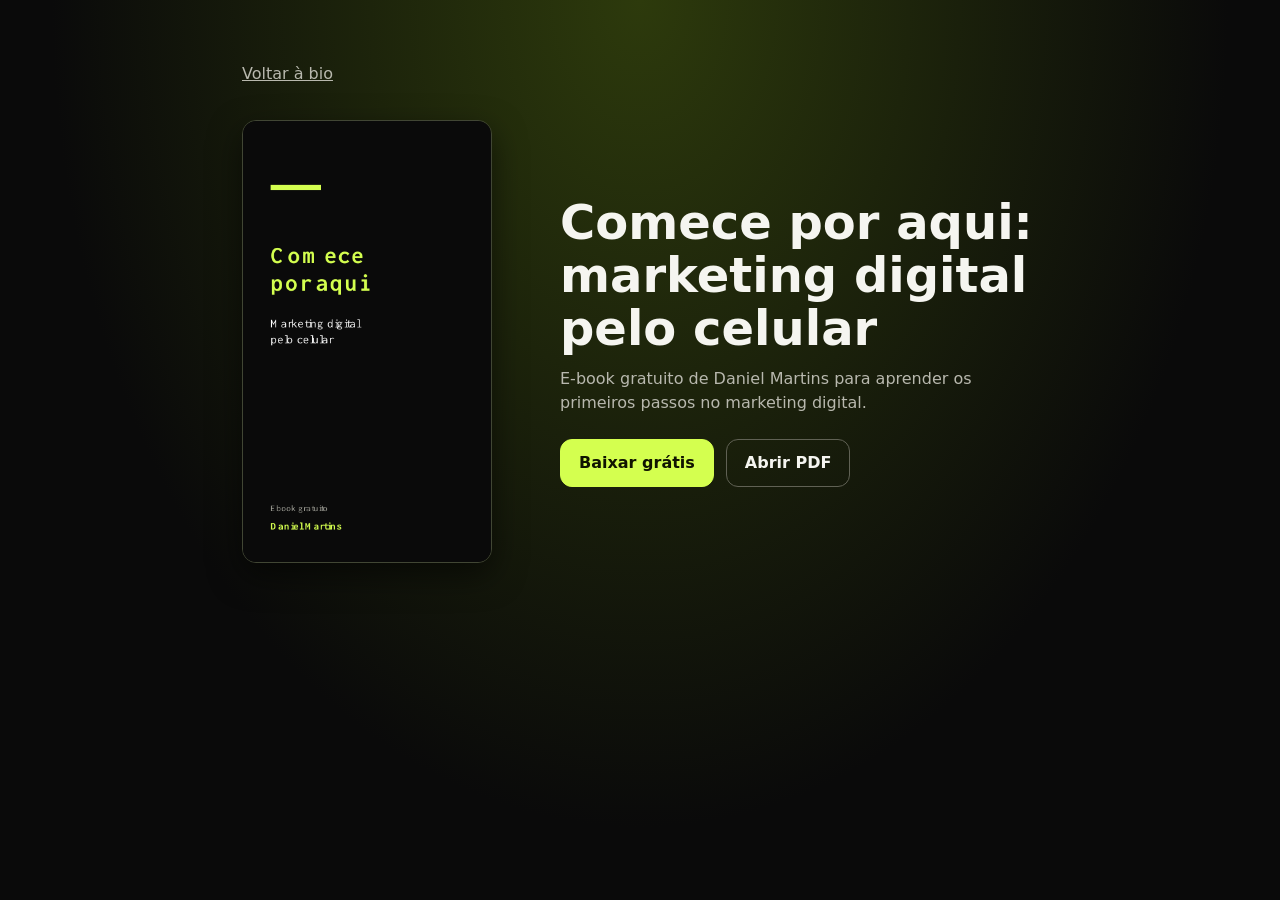
==== comece-por-aqui.html @ fa241b26 "Atualiza a bio e o e-book com o Telegram oficial" ====
<!DOCTYPE html>
<html lang="pt-BR">
<head>
  <meta charset="utf-8">
  <meta name="viewport" content="width=device-width, initial-scale=1">
  <meta name="description" content="Baixe grátis o e-book de Daniel Martins sobre os primeiros passos no marketing digital pelo celular.">
  <title>Comece por aqui | Daniel Martins</title>
  <style>
    :root { color-scheme: dark; --verde: #d4ff4f; --texto: #f5f5f0; --suave: #b8b8ae; }
    * { box-sizing: border-box; }
    body {
      margin: 0; min-height: 100vh; color: var(--texto);
      background: radial-gradient(ellipse at 50% 0%, #2d3a0c, #0a0a0a 65%);
      font: 1rem/1.5 Inter, system-ui, sans-serif;
    }
    main { width: min(100%, 900px); margin: auto; padding: clamp(20px, 5vw, 52px); }
    .voltar { display: inline-flex; min-height: 44px; align-items: center; color: var(--suave); }
    .livro {
      display: grid; grid-template-columns: minmax(0, 250px) minmax(0, 1fr);
      align-items: center; gap: clamp(24px, 7vw, 68px); margin-top: 24px;
    }
    .capa {
      display: block; width: 100%; height: auto; border: 1px solid #414634;
      border-radius: 14px; box-shadow: 0 12px 32px #0008;
    }
    h1 { margin: 0 0 12px; font-size: clamp(2rem, 5.6vw, 3rem); line-height: 1.11; }
    p { margin: 0 0 24px; color: var(--suave); }
    .acoes { display: flex; flex-wrap: wrap; gap: 12px; }
    .acao {
      display: inline-flex; justify-content: center; align-items: center; min-height: 48px;
      padding: 10px 18px; border: 1px solid #606154; border-radius: 12px;
      color: var(--texto); text-decoration: none; font-weight: 650;
    }
    .baixar { color: #101400; background: var(--verde); border-color: var(--verde); }
    a:focus-visible { outline: 3px solid var(--verde); outline-offset: 4px; }
    @media (max-width: 620px) {
      .livro { grid-template-columns: minmax(0, 1fr); text-align: center; margin-top: 12px; }
      .capa { width: min(53vw, 224px); margin: auto; }
      .acoes { justify-content: center; }
      .acao { flex: 1 1 135px; }
    }
  </style>
</head>
<body>
  <main>
    <a class="voltar" href="./">Voltar à bio</a>
    <section class="livro" aria-labelledby="titulo">
      <img class="capa" src="capa-ebook.png" alt="Capa do e-book Comece por aqui, de Daniel Martins">
      <div>
        <h1 id="titulo">Comece por aqui: marketing digital pelo celular</h1>
        <p>E-book gratuito de Daniel Martins para aprender os primeiros passos no marketing digital.</p>
        <div class="acoes">
          <a class="acao baixar" href="ebook-comece-por-aqui.pdf" download>Baixar grátis</a>
          <a class="acao" href="ebook-comece-por-aqui.pdf">Abrir PDF</a>
        </div>
      </div>
    </section>
  </main>
</body>
</html>
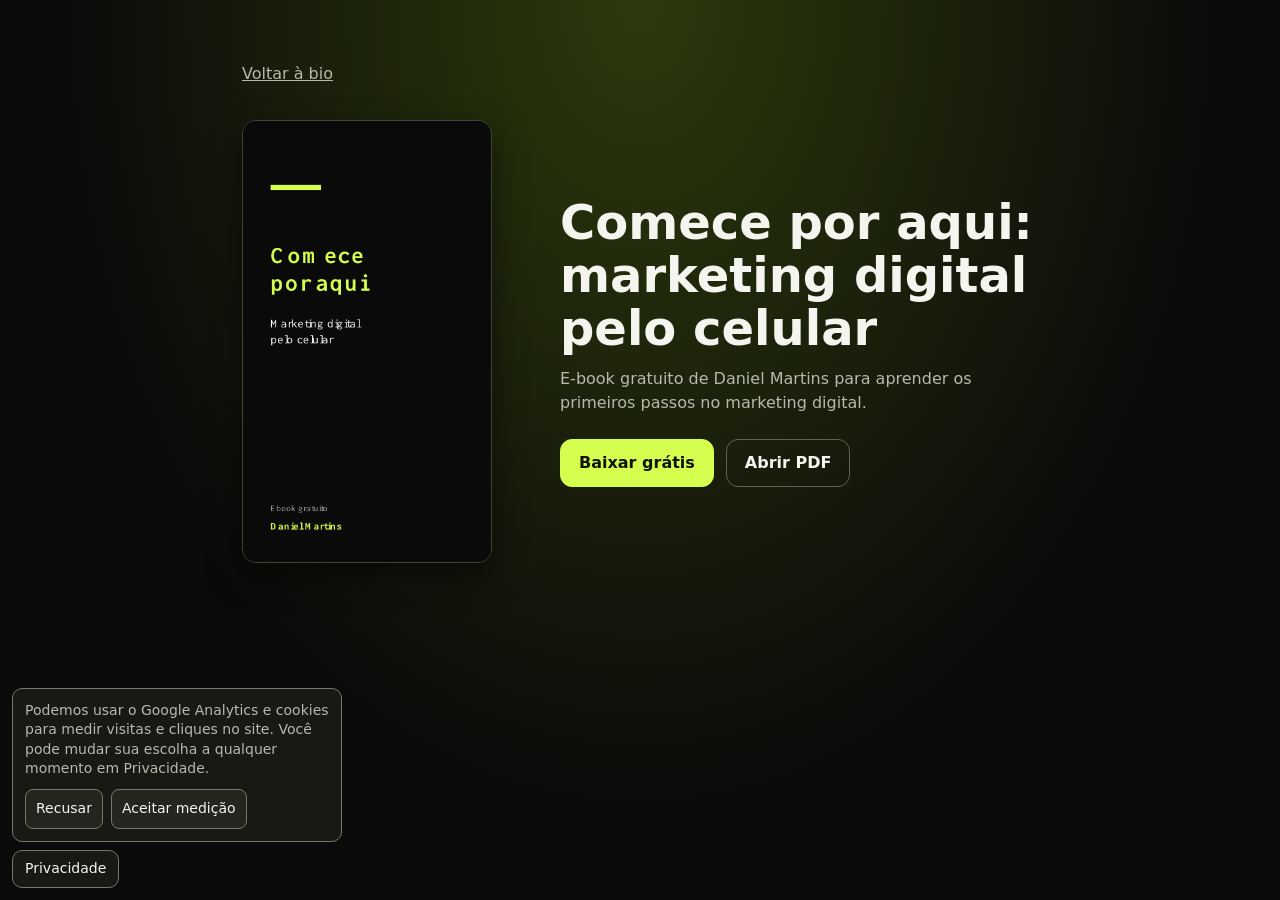
==== commit c4d355e3: "Integra GA4 com consentimento e eventos da bio" ====
--- a/comece-por-aqui.html
+++ b/comece-por-aqui.html
@@ -40,6 +40,8 @@
       .acao { flex: 1 1 135px; }
     }
   </style>
+<link rel="stylesheet" href="css/analytics-consent.css">
+<script defer src="js/analytics.js"></script>
 </head>
 <body>
   <main>
@@ -50,8 +52,8 @@
         <h1 id="titulo">Comece por aqui: marketing digital pelo celular</h1>
         <p>E-book gratuito de Daniel Martins para aprender os primeiros passos no marketing digital.</p>
         <div class="acoes">
-          <a class="acao baixar" href="ebook-comece-por-aqui.pdf" download>Baixar grátis</a>
-          <a class="acao" href="ebook-comece-por-aqui.pdf">Abrir PDF</a>
+          <a class="acao baixar" href="ebook-comece-por-aqui.pdf" download data-ga-event="clique_baixar_ebook">Baixar grátis</a>
+          <a class="acao" href="ebook-comece-por-aqui.pdf" data-ga-event="clique_abrir_pdf">Abrir PDF</a>
         </div>
       </div>
     </section>
--- a/css/analytics-consent.css
+++ b/css/analytics-consent.css
@@ -0,0 +1,42 @@
+.analytics-settings,
+.analytics-panel {
+  position: fixed;
+  z-index: 10;
+  left: max(12px, env(safe-area-inset-left));
+  color: #f5f5f0;
+  background: #181914;
+  border: 1px solid #77786a;
+  border-radius: 10px;
+  font: 0.875rem/1.4 system-ui, sans-serif;
+}
+
+.analytics-settings {
+  bottom: max(12px, env(safe-area-inset-bottom));
+  padding: 8px 12px;
+  cursor: pointer;
+}
+
+.analytics-panel {
+  bottom: calc(max(12px, env(safe-area-inset-bottom)) + 46px);
+  max-width: min(330px, calc(100% - 24px));
+  padding: 12px;
+}
+
+.analytics-panel p { margin: 0 0 10px; }
+.analytics-panel div { display: flex; flex-wrap: wrap; gap: 8px; }
+.analytics-panel button {
+  min-height: 40px;
+  padding: 6px 10px;
+  color: inherit;
+  background: #24251c;
+  border: 1px solid #77786a;
+  border-radius: 8px;
+  font: inherit;
+  cursor: pointer;
+}
+
+.analytics-settings:focus-visible,
+.analytics-panel button:focus-visible {
+  outline: 2px solid #d4ff4f;
+  outline-offset: 2px;
+}
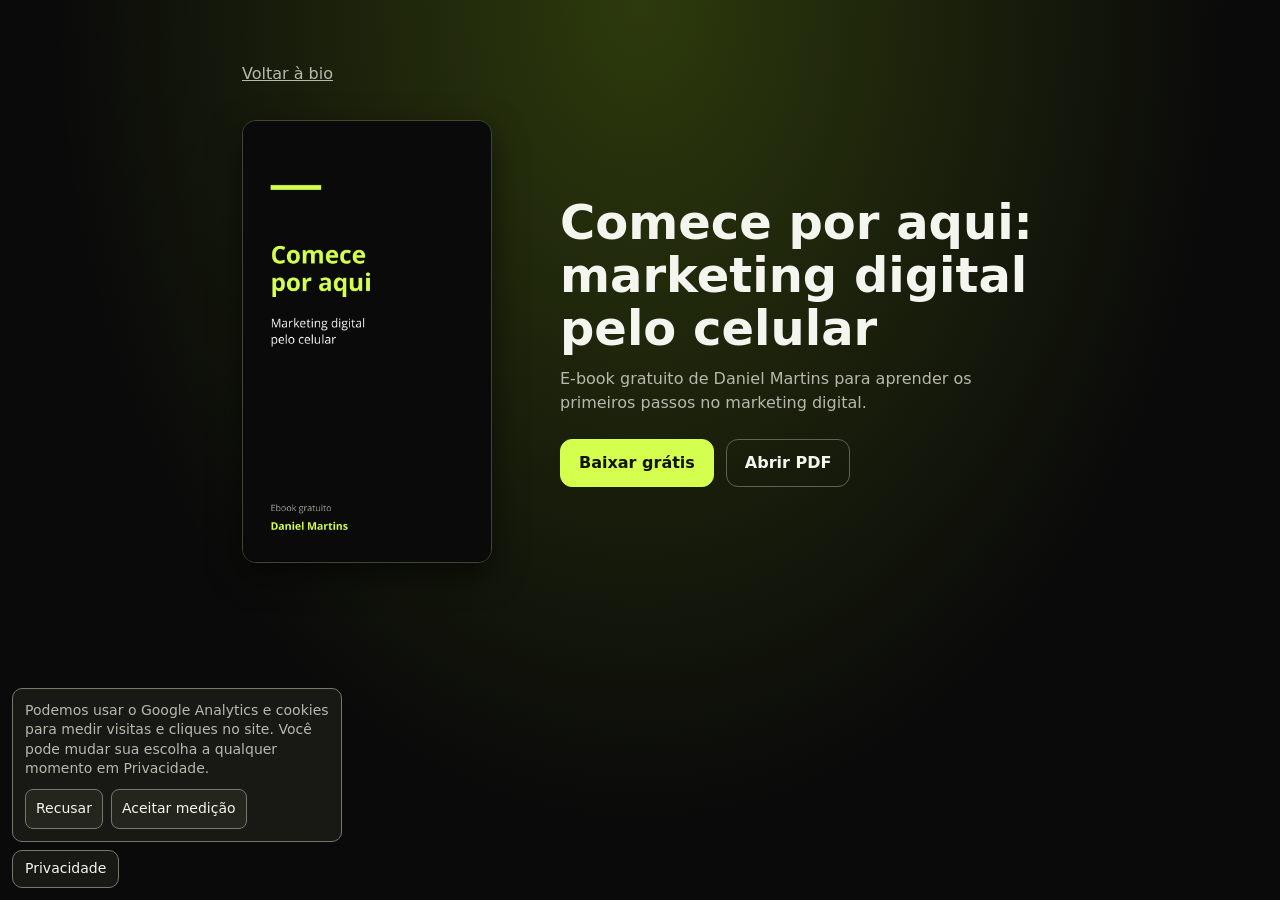
==== commit a9c804af: "Publica capa vetorial revisada e corrige download do e-book" ====
--- a/comece-por-aqui.html
+++ b/comece-por-aqui.html
@@ -42,6 +42,7 @@
   </style>
 <link rel="stylesheet" href="css/analytics-consent.css">
 <script defer src="js/analytics.js"></script>
+<script defer src="js/download-ebook.js"></script>
 </head>
 <body>
   <main>
@@ -52,7 +53,7 @@
         <h1 id="titulo">Comece por aqui: marketing digital pelo celular</h1>
         <p>E-book gratuito de Daniel Martins para aprender os primeiros passos no marketing digital.</p>
         <div class="acoes">
-          <a class="acao baixar" href="ebook-comece-por-aqui.pdf" download data-ga-event="clique_baixar_ebook">Baixar grátis</a>
+          <a class="acao baixar" href="ebook-comece-por-aqui.pdf" download="ebook-comece-por-aqui.pdf" data-ga-event="clique_baixar_ebook">Baixar grátis</a>
           <a class="acao" href="ebook-comece-por-aqui.pdf" data-ga-event="clique_abrir_pdf">Abrir PDF</a>
         </div>
       </div>
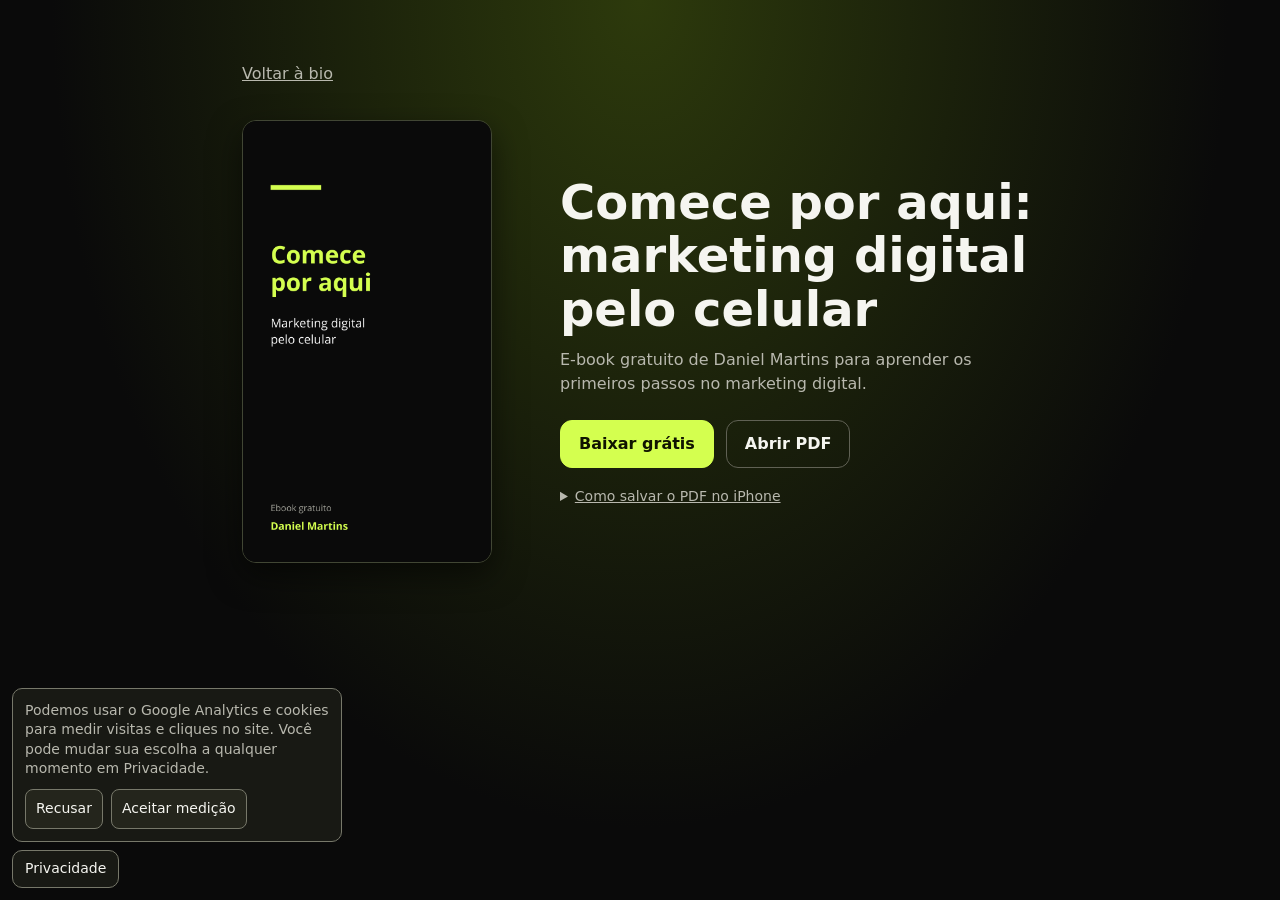
==== commit 41b2eceb: "Melhora capa e download do e-book em celulares" ====
--- a/comece-por-aqui.html
+++ b/comece-por-aqui.html
@@ -32,19 +32,32 @@
       color: var(--texto); text-decoration: none; font-weight: 650;
     }
     .baixar { color: #101400; background: var(--verde); border-color: var(--verde); }
+    .ajuda-download { margin-top: 18px; color: var(--suave); font-size: 0.875rem; text-align: left; }
+    .ajuda-download summary { cursor: pointer; width: fit-content; text-decoration: underline; }
+    .ajuda-download p { margin: 8px 0 0; }
     a:focus-visible { outline: 3px solid var(--verde); outline-offset: 4px; }
     @media (max-width: 620px) {
       .livro { grid-template-columns: minmax(0, 1fr); text-align: center; margin-top: 12px; }
-      .capa { width: min(53vw, 224px); margin: auto; }
+      .capa { width: min(88%, 360px); margin: auto; }
       .acoes { justify-content: center; }
       .acao { flex: 1 1 135px; }
+      .pagina-ebook .analytics-settings {
+        position: static;
+        display: block;
+        margin: 12px auto max(20px, env(safe-area-inset-bottom));
+        min-height: 44px;
+      }
+      .pagina-ebook .analytics-panel {
+        position: static;
+        margin: 0 auto max(20px, env(safe-area-inset-bottom));
+      }
     }
   </style>
 <link rel="stylesheet" href="css/analytics-consent.css">
 <script defer src="js/analytics.js"></script>
 <script defer src="js/download-ebook.js"></script>
 </head>
-<body>
+<body class="pagina-ebook">
   <main>
     <a class="voltar" href="./">Voltar à bio</a>
     <section class="livro" aria-labelledby="titulo">
@@ -56,6 +69,11 @@
           <a class="acao baixar" href="ebook-comece-por-aqui.pdf" download="ebook-comece-por-aqui.pdf" data-ga-event="clique_baixar_ebook">Baixar grátis</a>
           <a class="acao" href="ebook-comece-por-aqui.pdf" data-ga-event="clique_abrir_pdf">Abrir PDF</a>
         </div>
+        <details class="ajuda-download">
+          <summary>Como salvar o PDF no iPhone</summary>
+          <p>Se estiver no Instagram, toque em ⋯ e escolha “Abrir no Safari” ou “Abrir no navegador”, se essa opção aparecer. Se ela não aparecer, copie o link da página pelo menu e cole no Safari.</p>
+          <p>No Safari, toque em “Abrir PDF” e escolha Compartilhar → Salvar em Arquivos.</p>
+        </details>
       </div>
     </section>
   </main>
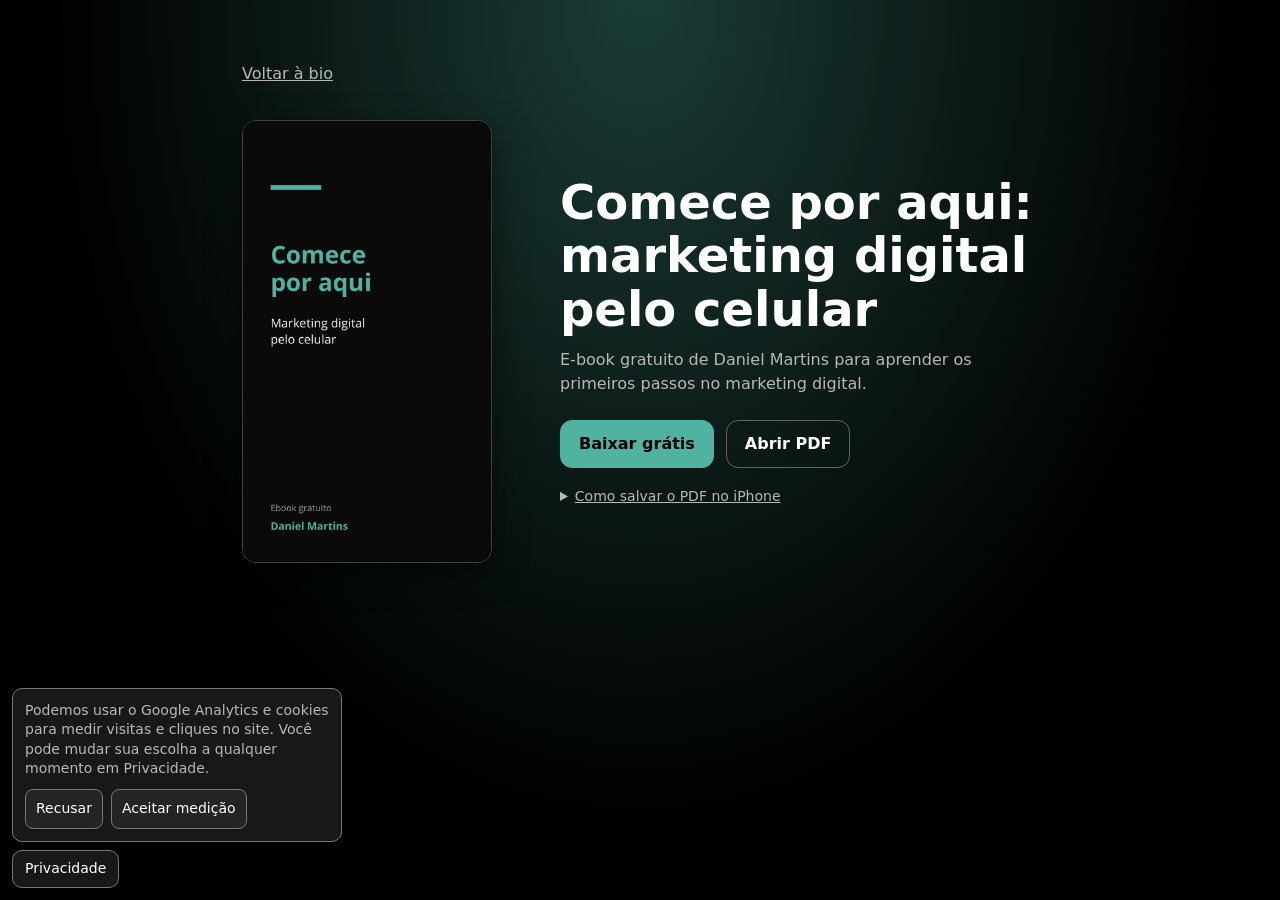
==== commit 139e4a5a: "Publica a identidade turquesa aprovada da bio e do e-book" ====
--- a/comece-por-aqui.html
+++ b/comece-por-aqui.html
@@ -6,11 +6,11 @@
   <meta name="description" content="Baixe grátis o e-book de Daniel Martins sobre os primeiros passos no marketing digital pelo celular.">
   <title>Comece por aqui | Daniel Martins</title>
   <style>
-    :root { color-scheme: dark; --verde: #d4ff4f; --texto: #f5f5f0; --suave: #b8b8ae; }
+    :root { color-scheme: dark; --turquesa: #50B3A2; --texto: #FFFFFF; --suave: #B8B8B8; }
     * { box-sizing: border-box; }
     body {
       margin: 0; min-height: 100vh; color: var(--texto);
-      background: radial-gradient(ellipse at 50% 0%, #2d3a0c, #0a0a0a 65%);
+      background: radial-gradient(ellipse at 50% 0%, #1B3C36, #000000 65%);
       font: 1rem/1.5 Inter, system-ui, sans-serif;
     }
     main { width: min(100%, 900px); margin: auto; padding: clamp(20px, 5vw, 52px); }
@@ -20,7 +20,7 @@
       align-items: center; gap: clamp(24px, 7vw, 68px); margin-top: 24px;
     }
     .capa {
-      display: block; width: 100%; height: auto; border: 1px solid #414634;
+      display: block; width: 100%; height: auto; border: 1px solid #414141;
       border-radius: 14px; box-shadow: 0 12px 32px #0008;
     }
     h1 { margin: 0 0 12px; font-size: clamp(2rem, 5.6vw, 3rem); line-height: 1.11; }
@@ -28,14 +28,14 @@
     .acoes { display: flex; flex-wrap: wrap; gap: 12px; }
     .acao {
       display: inline-flex; justify-content: center; align-items: center; min-height: 48px;
-      padding: 10px 18px; border: 1px solid #606154; border-radius: 12px;
+      padding: 10px 18px; border: 1px solid #636363; border-radius: 12px;
       color: var(--texto); text-decoration: none; font-weight: 650;
     }
-    .baixar { color: #101400; background: var(--verde); border-color: var(--verde); }
+    .baixar { color: #000000; background: var(--turquesa); border-color: var(--turquesa); }
     .ajuda-download { margin-top: 18px; color: var(--suave); font-size: 0.875rem; text-align: left; }
     .ajuda-download summary { cursor: pointer; width: fit-content; text-decoration: underline; }
     .ajuda-download p { margin: 8px 0 0; }
-    a:focus-visible { outline: 3px solid var(--verde); outline-offset: 4px; }
+    a:focus-visible { outline: 3px solid var(--turquesa); outline-offset: 4px; }
     @media (max-width: 620px) {
       .livro { grid-template-columns: minmax(0, 1fr); text-align: center; margin-top: 12px; }
       .capa { width: min(88%, 360px); margin: auto; }
--- a/css/analytics-consent.css
+++ b/css/analytics-consent.css
@@ -3,9 +3,9 @@
   position: fixed;
   z-index: 10;
   left: max(12px, env(safe-area-inset-left));
-  color: #f5f5f0;
-  background: #181914;
-  border: 1px solid #77786a;
+  color: #FFFFFF;
+  background: #181818;
+  border: 1px solid #777777;
   border-radius: 10px;
   font: 0.875rem/1.4 system-ui, sans-serif;
 }
@@ -28,8 +28,8 @@
   min-height: 40px;
   padding: 6px 10px;
   color: inherit;
-  background: #24251c;
-  border: 1px solid #77786a;
+  background: #242424;
+  border: 1px solid #777777;
   border-radius: 8px;
   font: inherit;
   cursor: pointer;
@@ -37,6 +37,6 @@
 
 .analytics-settings:focus-visible,
 .analytics-panel button:focus-visible {
-  outline: 2px solid #d4ff4f;
+  outline: 2px solid #50B3A2;
   outline-offset: 2px;
 }
